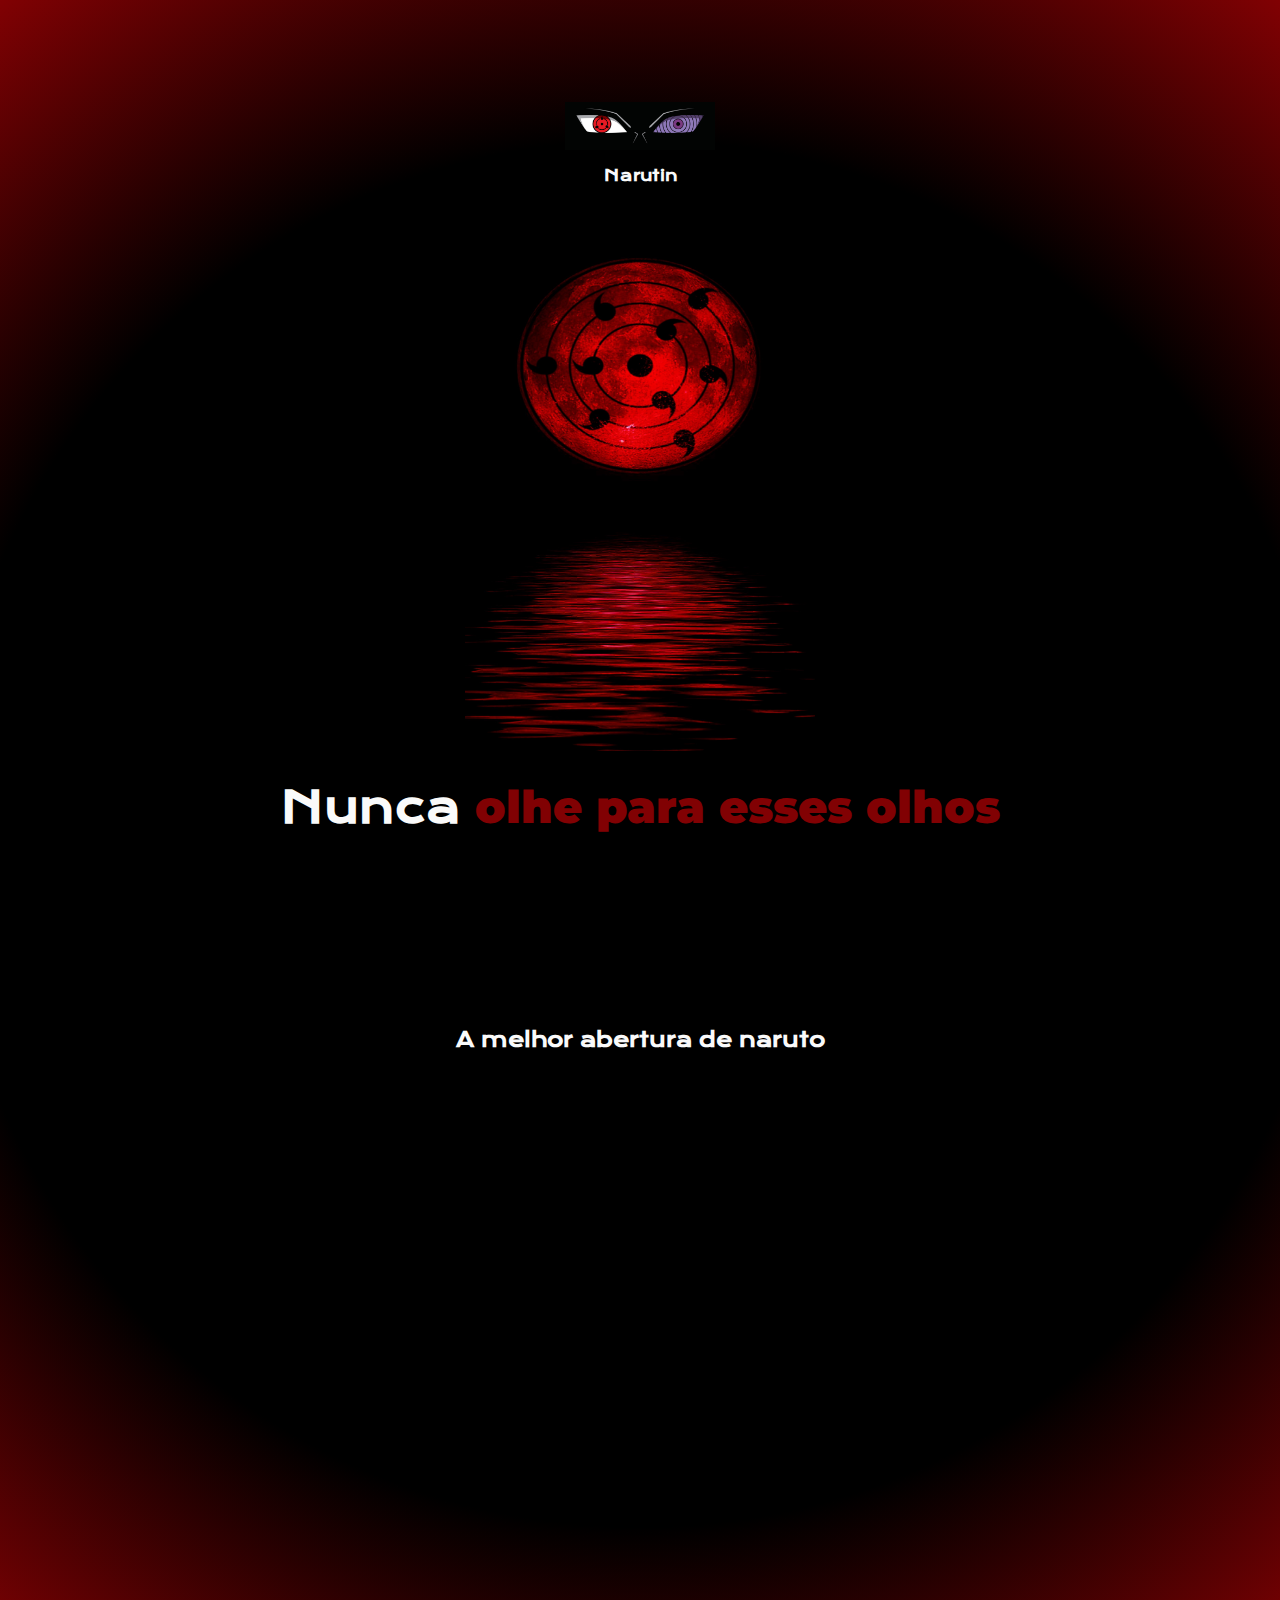
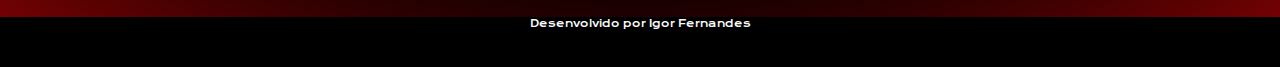
==== Brincadeira Tsukuyomi - HTML/index.html @ 83b2b412 "projeto html generation" ====
<!DOCTYPE html>
<html lang="en">
<head>
    <meta charset="UTF-8">
    <meta http-equiv="X-UA-Compatible" content="IE=edge">
    <meta name="viewport" content="width=device-width, initial-scale=1.0">
    <link rel="preconnect" href="https://fonts.googleapis.com">
    <link rel="preconnect" href="https://fonts.gstatic.com" crossorigin>
    <link href="https://fonts.googleapis.com/css2?family=Krona+One&family=Kumbh+Sans:wght@300;500;600&family=Montserrat:wght@100;300;400;500;600;700;800;900&display=swap" rel="stylesheet">
    <link rel="stylesheet" href="./styles/style.css">

    <title>Document</title>
</head>
<body>
    <header class="header">
        <nav class="header__nav">
            <img class="logo" src="./imagens/360_F_559098358_ebggA3SsdxT1OLAZBpYx6x1sfNy1n4BI.jpg" alt="Logo do Site">
            <ul>
                <li><a class="header__nav__item" href="#aboutMe">Narutin</a></li>
            </ul>
        </nav>
        <section id="home">
            <div class="textos-home">
                <div class="divImg">
                    <img class="sharingan" src="./imagens/tsukuyomi.jpg" alt="Imagem do Tsukuyomi iluminando o mar">
                </div>
                <h1>Nunca<span> olhe para esses olhos</span></h1>
            </div>
        </section>
    </header>
    
    <main class="main">

    

        <section id = "abertura" class="abertura">
            <h1 class="abertura__titulo">A melhor abertura de naruto</h1>
            <iframe class="abertura__video" width="800" height="450" src="https://www.youtube.com/embed/aJRu5ltxXjc?si=SPKdFQH-pQpHUynR" title="YouTube video player" frameborder="0" allow="accelerometer; autoplay; clipboard-write; encrypted-media; gyroscope; picture-in-picture; web-share" referrerpolicy="strict-origin-when-cross-origin" allowfullscreen></iframe>
        </section>

    </main>
        

    <footer>
        <p>Desenvolvido por Igor Fernandes</p>
    </footer>
    <script src="./script.js"></script>
</body>
</html>
---- Brincadeira Tsukuyomi - HTML/styles/style.css ----
body {
    margin: 0;
    padding: 0;
    box-sizing: border-box;
    background: radial-gradient(circle, rgba(0,0,0,1) 66%, rgba(129,1,3,1) 100%);
  }
  .header {
    
    padding: 2rem;
    width: auto;
    height: 100vh; 
    display: flex;
    justify-content: center;
    align-items: center; 
    flex-direction: column;
  }
  
  .header__nav {
    width: 714px;
    display: flex;
    justify-content: center;
    align-items: center;
    flex-direction: column;
  }
  
  .header__nav__item{
    font-size: 15px;
    font-family: "Krona One", sans-serif;
    font-weight: 800;
    color: #fafafa;
    text-decoration: none;
  }
  
  .header__nav__item:hover {
    color: #810103;
  }
  
  
  .header__nav ul {
    display: flex; 
    justify-content: center; 
    list-style: none; 
    padding: 0; }
  
  .logo {
    width: 150px;
  }
  
  .textos-home {
    display: flex;
    justify-content: center;
    align-items: center;
    flex-direction: column;
  }
  
  .divImg {
    display: flex;
    justify-content: center;
  }
  
  .sharingan {
    width: 350px;
    height: 550px;
  }
  
  .textos-home h1 {
    font-size: 42px;
    font-family: "Krona One", sans-serif;
    font-weight: 800;
    color: #fafafa;
  }
  
  .textos-home span {
    color: #810103;
    font-size: 45px;
    font-family: "Montserrat", sans-serif;
    font-weight: 900;
  }
  
  main {
    display: flex;
    flex-direction: column;
  }
  
  .abertura {
    display: flex;
    justify-content: center;
    align-items: center;
    flex-direction: column;
  }
  
  
  .abertura__titulo {
  
   
    font-size: 20px;
    font-family: "Krona One", sans-serif;
    font-weight: 800;
    color: #fafafa;
    padding: 50px;
  }
  
  
  footer {
    height: 50px;
    background-color: #000000;
    color: #fafafa;
    text-align: center;
    font-size: 10px;
    font-family: "Krona One", sans-serif;
    font-weight: 400;
    margin-top: 50px;
  }
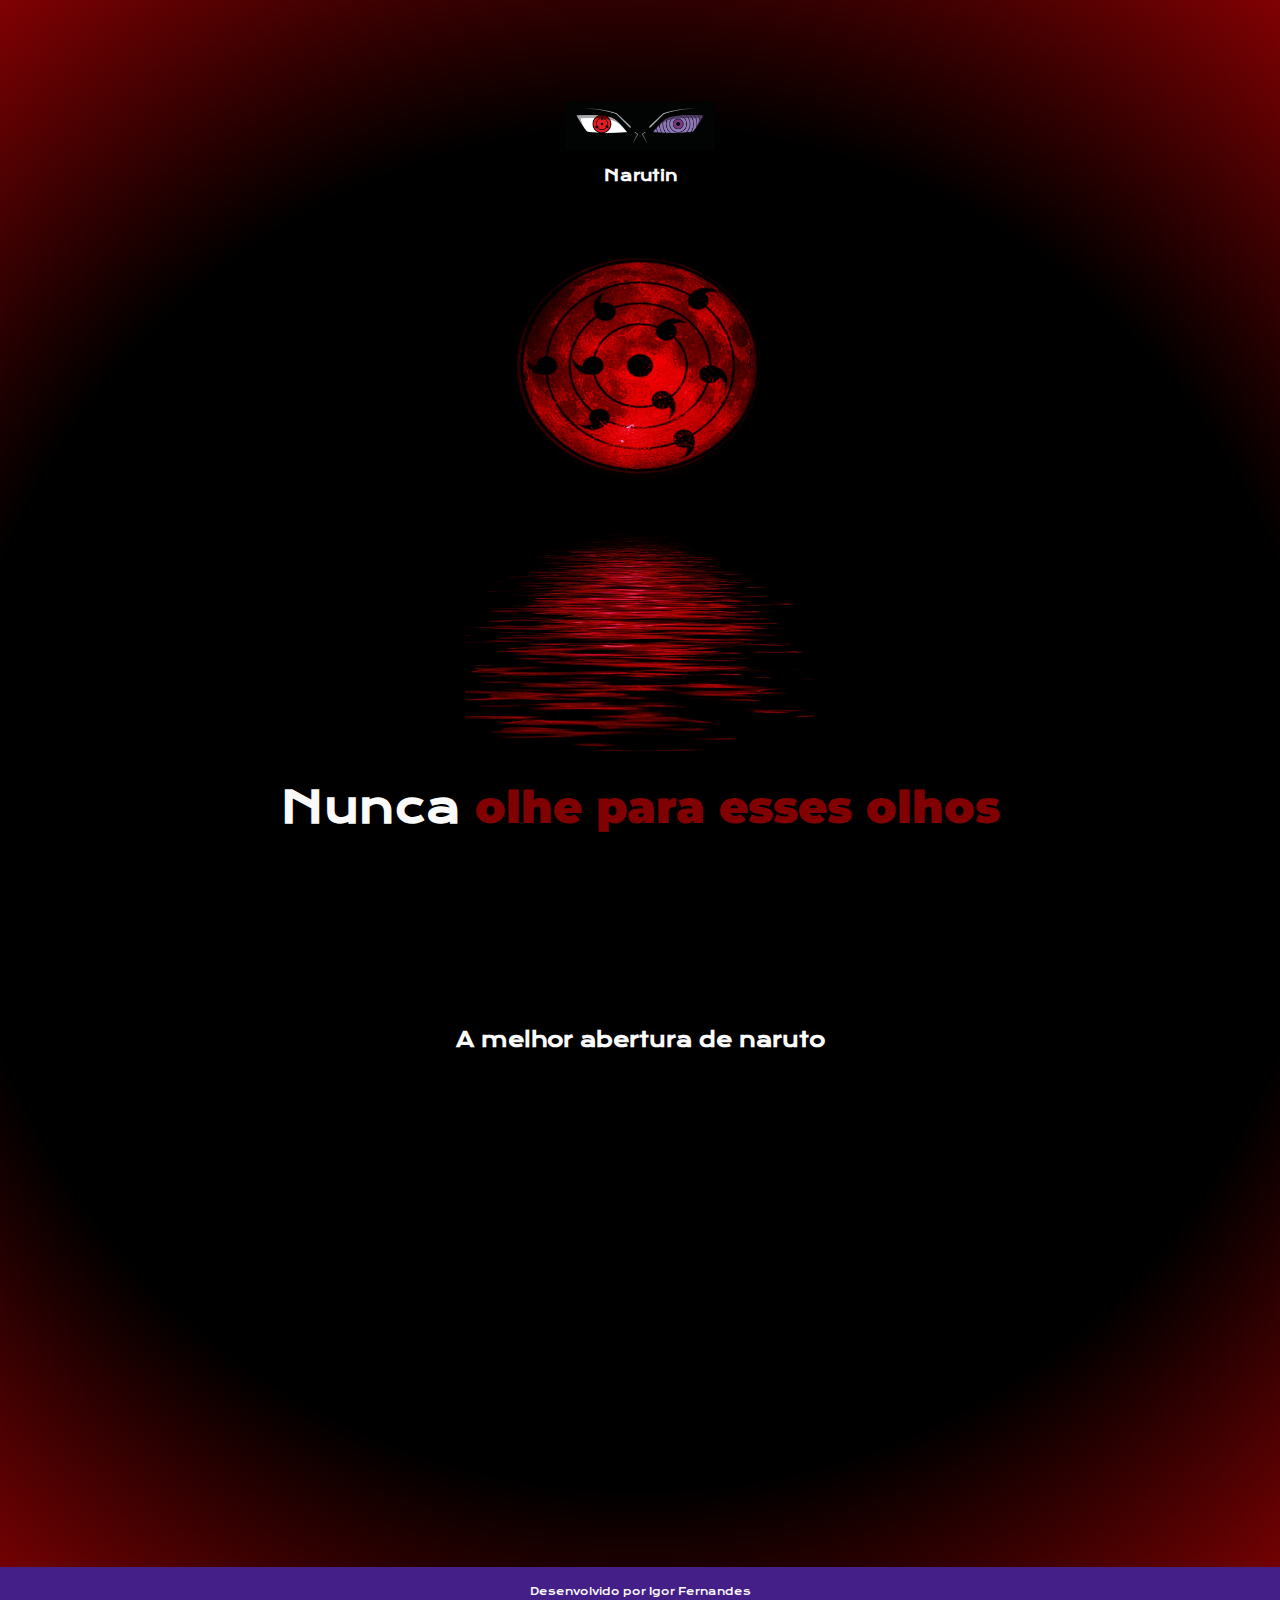
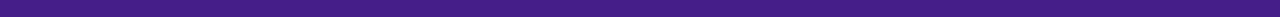
==== commit fe48b8ea: "Landing page estatica terminada" ====
--- a/Brincadeira Tsukuyomi - HTML/index.html
+++ b/Brincadeira Tsukuyomi - HTML/index.html
@@ -41,9 +41,9 @@
     </main>
         
 
-    <footer>
-        <p>Desenvolvido por Igor Fernandes</p>
-    </footer>
-    <script src="./script.js"></script>
-</body>
-</html>+        <footer>
+            <p>Desenvolvido por Igor Fernandes</p>
+        </footer>
+        <script src="./script.js"></script>
+    </body>
+    </html>--- a/Brincadeira Tsukuyomi - HTML/styles/style.css
+++ b/Brincadeira Tsukuyomi - HTML/styles/style.css
@@ -23,17 +23,17 @@
     flex-direction: column;
   }
   
-  .header__nav__item{
-    font-size: 15px;
-    font-family: "Krona One", sans-serif;
-    font-weight: 800;
-    color: #fafafa;
-    text-decoration: none;
-  }
-  
-  .header__nav__item:hover {
-    color: #810103;
-  }
+    .header__nav__item{
+      font-size: 15px;
+      font-family: "Krona One", sans-serif;
+      font-weight: 800;
+      color: #fafafa;
+      text-decoration: none;
+    }
+    
+    .header__nav__item:hover {
+      color: #810103;
+    }
   
   
   .header__nav ul {
@@ -103,12 +103,16 @@
   
   footer {
     height: 50px;
-    background-color: #000000;
+    background-color: #441f88;
     color: #fafafa;
-    text-align: center;
     font-size: 10px;
     font-family: "Krona One", sans-serif;
     font-weight: 400;
-    margin-top: 50px;
-  }
+
+    
+    display: flex;
+    justify-content: center;  
+    align-items: center;      
+}
+  
   